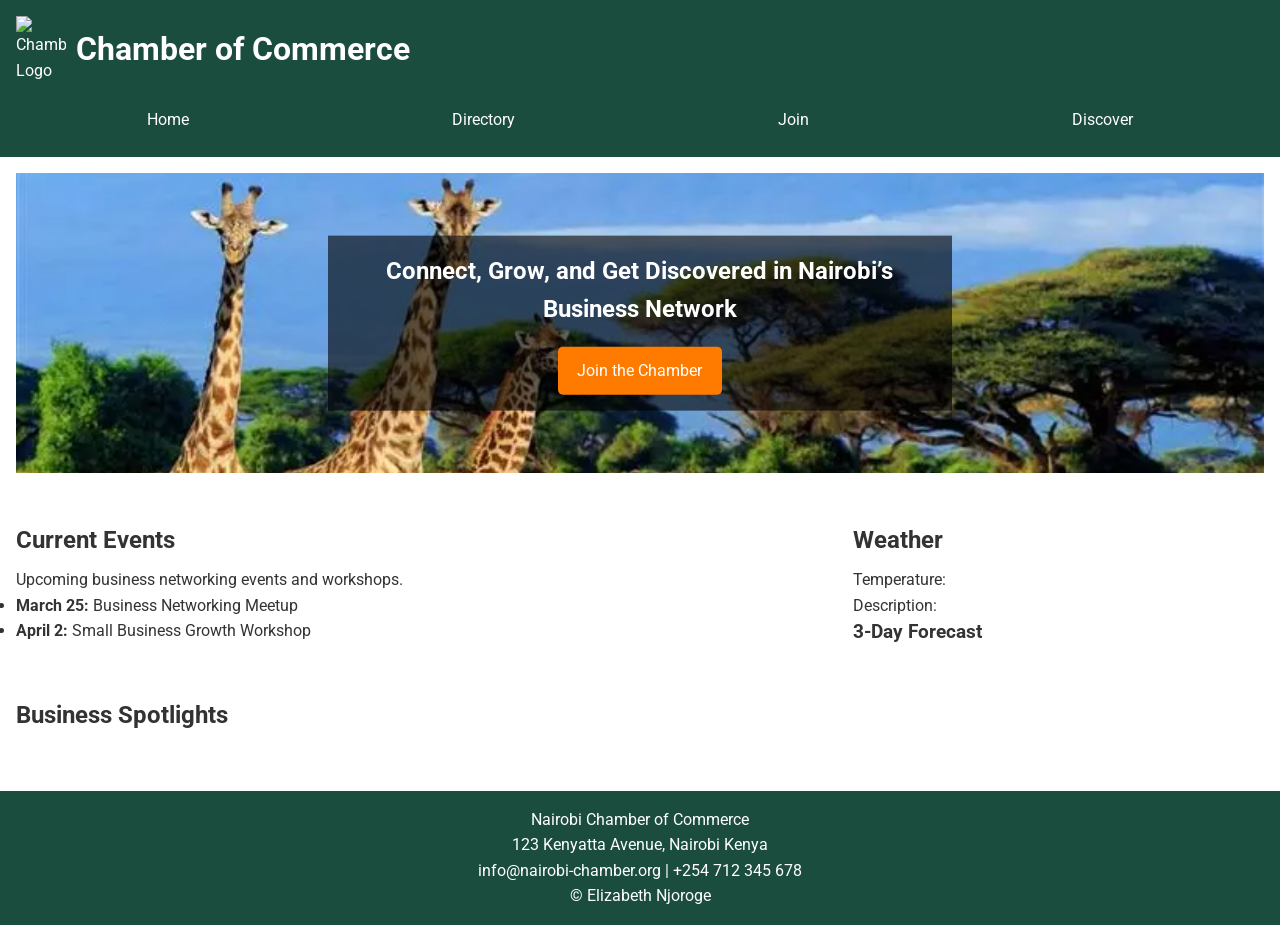
==== chamber/index.html @ 4fb661ab "added events" ====
<!DOCTYPE html>
<html lang="en">
<head>
    <meta charset="UTF-8">
    <meta name="viewport" content="width=device-width, initial-scale=1.0">
    <title>Chamber of Commerce | Home</title>
    <meta name="description" content="Welcome to the Chamber of Commerce. Discover local businesses, events, and opportunities.">
    <meta name="author" content="Elizabeth Njoroge">

    <link rel="preconnect" href="https://fonts.googleapis.com">
    <link rel="preconnect" href="https://fonts.gstatic.com" crossorigin>
    <link href="https://fonts.googleapis.com/css2?family=Roboto:wght@400;700&display=swap" rel="stylesheet">
    
    
    <!-- CSS -->
    <link rel="stylesheet" href="styles/base.css">

    <!-- JS -->
    <script src="scripts/main.js"></script>
</head>

<body>

    <!-- HEADER -->
    <header>
        <div class="logo">
            <img src="images/logo.png" alt="Chamber Logo">
            <h1>Chamber of Commerce</h1>
        </div>

        <nav>
            <button id="menu-btn"aria-label="Open navigation menu">☰</button>
            <ul class="navigation">
                <li><a href="index.html">Home</a></li>
                <li><a href="directory.html">Directory</a></li>
                <li><a href="#">Join</a></li>
                <li><a href="#">Discover</a></li>
            </ul>
        </nav>
    </header>

    <!-- MAIN -->
    <main>

        <!-- HERO -->
        <section class="hero">
            <img src="images/hero.webp" alt="City or business environment">
            <div class="hero-text">
                <h2>Connect, Grow, and Get Discovered in Nairobi’s Business Network</h2>
                <a href="#" class="cta-btn">Join the Chamber</a>
            </div>
        </section>

        <!-- EVENTS -->
        <section class="events">
            <h2>Current Events</h2>
            <p>Upcoming business networking events and workshops.</p>
                <ul>
                    <li><strong>March 25:</strong> Business Networking Meetup</li>
                    <li><strong>April 2:</strong> Small Business Growth Workshop</li>
                </ul>
        </section>

        <!-- WEATHER -->
        <section class="weather">
            <h2>Weather</h2>
            <p>Temperature: <span id="temp"></span></p>
            <p>Description: <span id="description"></span></p>

            <div class="forecast">
                <h3>3-Day Forecast</h3>
                <ul id="forecast-list"></ul>
            </div>
        </section>

        <!-- SPOTLIGHTS -->
        <section class="spotlights">
            <h2>Business Spotlights</h2>
            <div class="spotlight-container" id="spotlight-container">
                <!-- JS will inject cards here -->
            </div>
        </section>

    </main>

    <!-- FOOTER -->
    <footer>
       <p>Nairobi Chamber of Commerce</p>
        <p>123 Kenyatta Avenue, Nairobi Kenya</p>
        <p>info@nairobi-chamber.org | +254 712 345 678</p>

        <p>
        © <span id="year"></span> Elizabeth Njoroge
        </p>

        <p id="lastModified"></p>

    </footer>

</body>
</html>
---- chamber/styles/base.css ----
/* RESET */
* {
    margin: 0;
    padding: 0;
    box-sizing: border-box;
}

/* ROOT VARIABLES */
:root {
    --primary-color: #1b4d3e;
    --secondary-color: #f4f4f4;
    --accent-color: #ff7b00;
    --text-color: #333;
}

/* BODY */
body {
    font-family: roboto, sans-serif;
    color: var(--text-color);
    line-height: 1.6;
}

/* IMAGES */
img {
    width: 100%;
    display: block;
}

/* Header and Navigation*/
header {
    background: var(--primary-color);
    color: white;
    padding: 1rem;
}

.logo {
    display: flex;
    align-items: center;
    gap: 10px;
}

.logo img {
    width: 50px;
}

nav {
    margin-top: 1rem;
}

.navigation {
    list-style: none;
    display: none;
    flex-direction: column;
}

.navigation li a {
    color: white;
    text-decoration: none;
    padding: 0.5rem;
    display: block;
}

#menu-btn {
    background: none;
    border: none;
    color: white;
    font-size: 1.5rem;
}

/*Hero Section*/
.hero {
    position: relative;
}

.hero img {
    height: 300px;
    object-fit: cover;
}

.hero-text {
    position: absolute;
    top: 50%;
    left: 50%;
    transform: translate(-50%, -50%);
    
    background: rgba(0, 0, 0, 0.6);
    color: white;
    padding: 1rem;
    text-align: center;
}

.cta-btn {
    display: inline-block;
    margin-top: 10px;
    padding: 0.7rem 1.2rem;
    background: var(--accent-color);
    color: white;
    text-decoration: none;
    border-radius: 5px;
}

main {
    padding: 1rem;
}

section {
    margin-bottom: 2rem;
}

h2 {
    margin-bottom: 0.5rem;
}

/* Sportlite cards */
.spotlight-container {
    display: grid;
    gap: 1rem;
}

.spotlight-card {
    border: 1px solid #ddd;
    padding: 1rem;
    background: white;
    text-align: center;
}

.spotlight-card img {
    width: 80px;
    margin: 0 auto;
}

/* Footer */
footer {
    background: var(--primary-color);
    color: white;
    text-align: center;
    padding: 1rem;
}

/* Responsiveness */
@media (min-width: 768px) {

    /* NAVIGATION */
    .navigation {
        display: flex;
        flex-direction: row;
        justify-content: space-around;
    }

    #menu-btn {
        display: none;
    }

    /* MAIN GRID */
    main {
        display: grid;
        grid-template-columns: 2fr 1fr;
        gap: 1rem;
    }

    .hero {
        grid-column: span 2;
    }

    .spotlight-container {
        grid-template-columns: repeat(3, 1fr);
    }
}
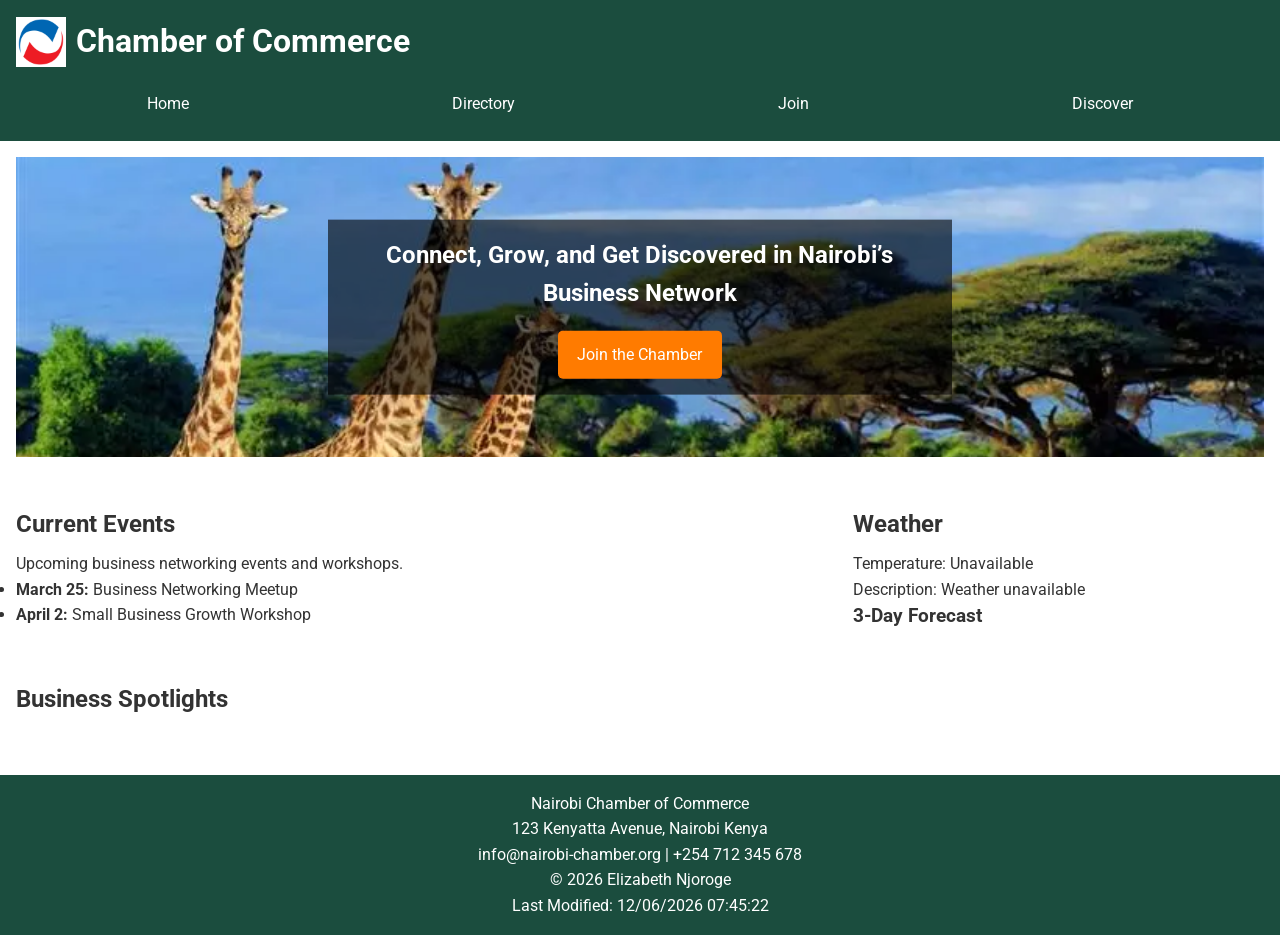
==== commit b4f9f03e: "added favicon and og" ====
--- a/chamber/index.html
+++ b/chamber/index.html
@@ -7,6 +7,14 @@
     <meta name="description" content="Welcome to the Chamber of Commerce. Discover local businesses, events, and opportunities.">
     <meta name="author" content="Elizabeth Njoroge">
 
+    <link rel="icon" href="images/favicon.ico">
+
+    <!-- Facebook Open Graph -->
+    <meta property="og:title" content="Nairobi Chamber Directory">
+    <meta property="og:description" content="Explore businesses in the Nairobi Chamber of Commerce">
+    <meta property="og:image" content="https://lizzezzie.github.io/wdd231/chamber/images/chamber-metrotech.webp">
+    <meta property="og:url" content="https://lizzezzie.github.io/wdd231/chamber/directory.html">
+
     <link rel="preconnect" href="https://fonts.googleapis.com">
     <link rel="preconnect" href="https://fonts.gstatic.com" crossorigin>
     <link href="https://fonts.googleapis.com/css2?family=Roboto:wght@400;700&display=swap" rel="stylesheet">
@@ -15,8 +23,7 @@
     <!-- CSS -->
     <link rel="stylesheet" href="styles/base.css">
 
-    <!-- JS -->
-    <script src="scripts/main.js"></script>
+
 </head>
 
 <body>
@@ -96,6 +103,7 @@
         <p id="lastModified"></p>
 
     </footer>
-
+    <!-- JS -->
+    <script src="scripts/main.js"></script>
 </body>
 </html>
--- a/chamber/styles/base.css
+++ b/chamber/styles/base.css
@@ -65,6 +65,10 @@
     border: none;
     color: white;
     font-size: 1.5rem;
+}
+
+.navigation.open {
+    display: flex;
 }
 
 /*Hero Section*/
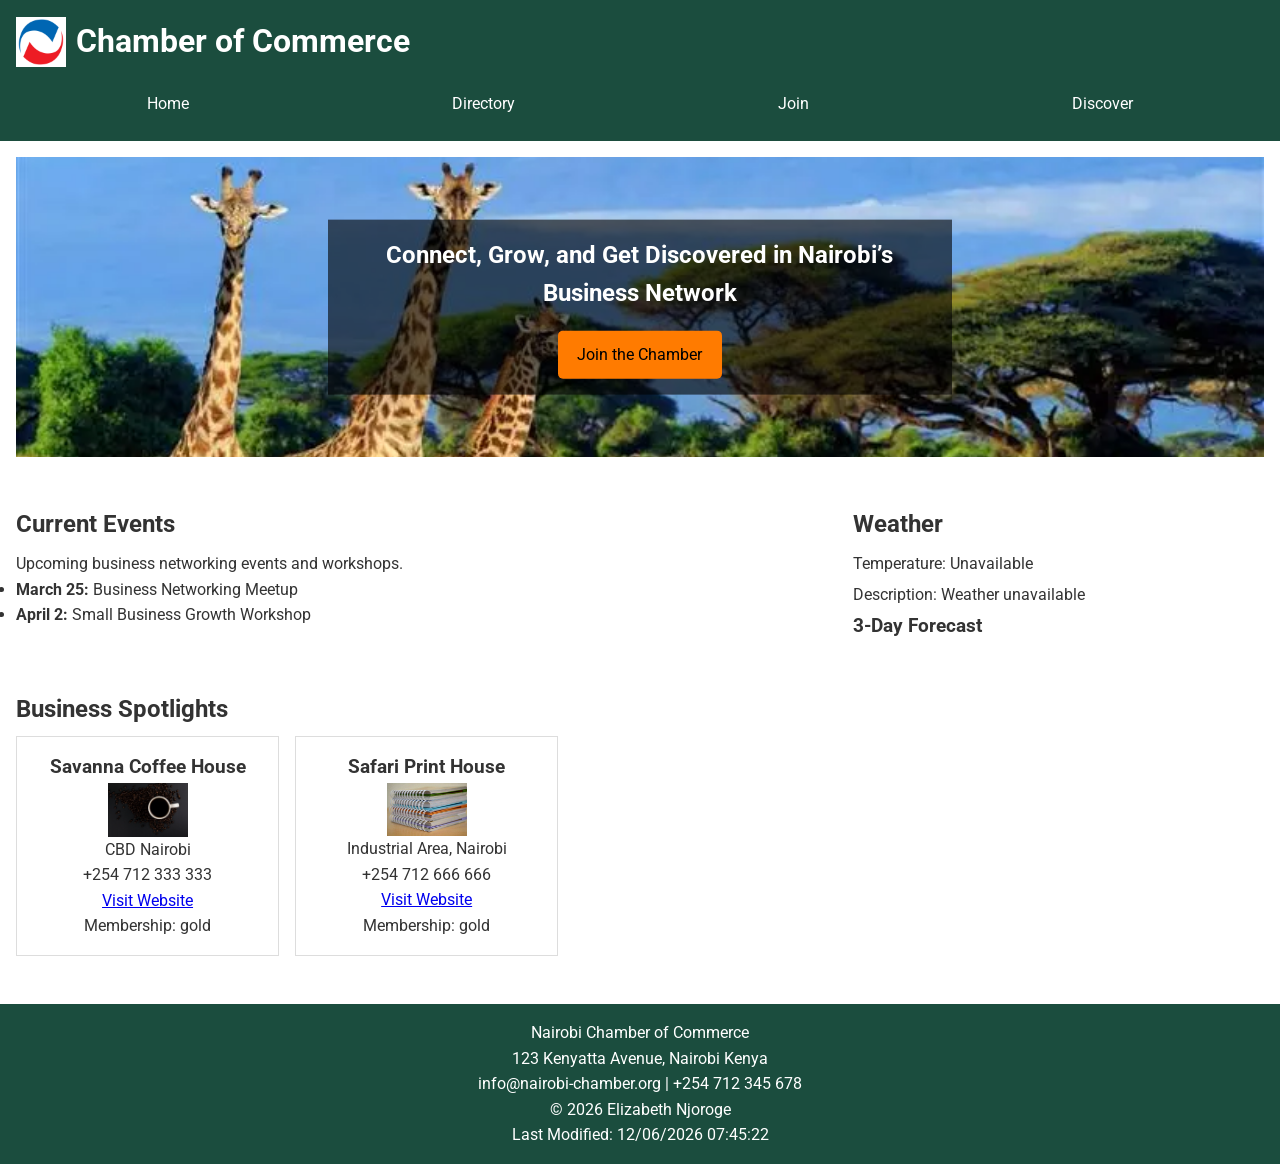
==== commit bb550048: "larger css link" ====
--- a/chamber/index.html
+++ b/chamber/index.html
@@ -22,6 +22,7 @@
     
     <!-- CSS -->
     <link rel="stylesheet" href="styles/base.css">
+    <link rel="stylesheet" href="styles/base-larger.css">
 
 
 </head>
--- a/chamber/styles/base.css
+++ b/chamber/styles/base.css
@@ -60,6 +60,7 @@
     display: block;
 }
 
+
 #menu-btn {
     background: none;
     border: none;
@@ -98,7 +99,7 @@
     margin-top: 10px;
     padding: 0.7rem 1.2rem;
     background: var(--accent-color);
-    color: white;
+    color: rgb(0, 0, 0);
     text-decoration: none;
     border-radius: 5px;
 }
@@ -113,6 +114,24 @@
 
 h2 {
     margin-bottom: 0.5rem;
+}
+
+/* Weather   */
+.weather p {
+    margin: 0.3rem 0;
+    font-size: 1rem;
+}
+
+.forecast ul {
+    list-style: none;
+    padding: 0;
+}
+
+.forecast li {
+    background: #f4f4f4;
+    margin: 0.3rem 0;
+    padding: 0.5rem;
+    border-radius: 5px;
 }
 
 /* Sportlite cards */
@@ -141,32 +160,3 @@
     padding: 1rem;
 }
 
-/* Responsiveness */
-@media (min-width: 768px) {
-
-    /* NAVIGATION */
-    .navigation {
-        display: flex;
-        flex-direction: row;
-        justify-content: space-around;
-    }
-
-    #menu-btn {
-        display: none;
-    }
-
-    /* MAIN GRID */
-    main {
-        display: grid;
-        grid-template-columns: 2fr 1fr;
-        gap: 1rem;
-    }
-
-    .hero {
-        grid-column: span 2;
-    }
-
-    .spotlight-container {
-        grid-template-columns: repeat(3, 1fr);
-    }
-}
--- a/chamber/styles/base-larger.css
+++ b/chamber/styles/base-larger.css
@@ -0,0 +1,29 @@
+/* Responsiveness */
+@media (min-width: 768px) {
+
+    /* NAVIGATION */
+    .navigation {
+        display: flex;
+        flex-direction: row;
+        justify-content: space-around;
+    }
+
+    #menu-btn {
+        display: none;
+    }
+
+    /* MAIN GRID */
+    main {
+        display: grid;
+        grid-template-columns: 2fr 1fr;
+        gap: 1rem;
+    }
+
+    .hero {
+        grid-column: span 2;
+    }
+
+    .spotlight-container {
+        grid-template-columns: repeat(3, 1fr);
+    }
+}
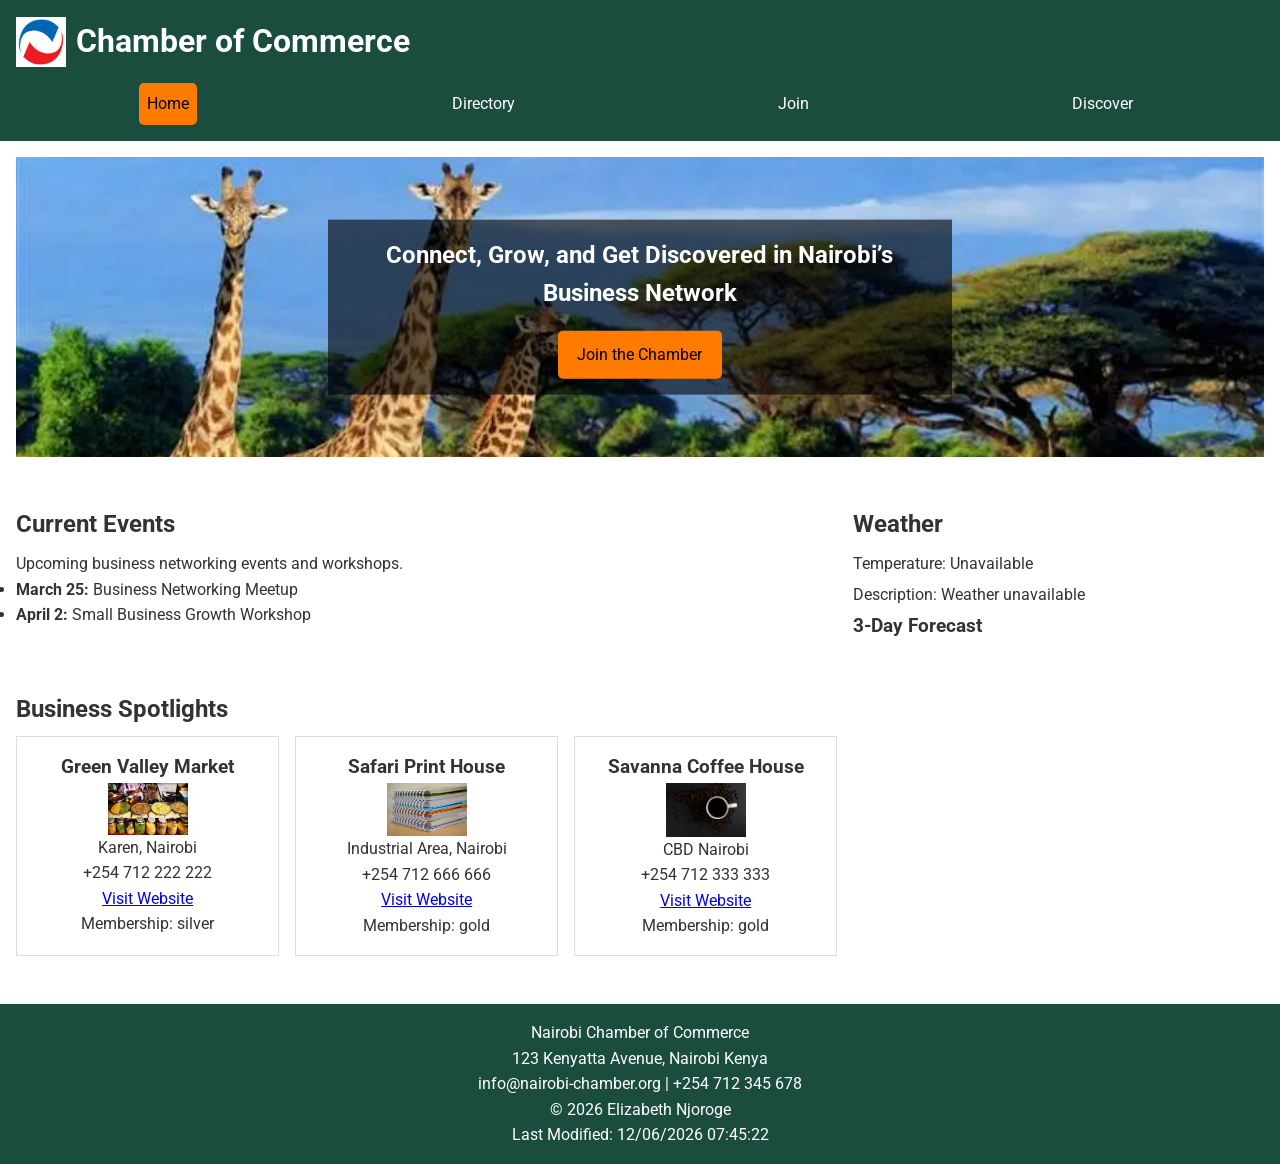
==== commit e4920417: "wayfinder and menu button" ====
--- a/chamber/index.html
+++ b/chamber/index.html
@@ -39,7 +39,7 @@
         <nav>
             <button id="menu-btn"aria-label="Open navigation menu">☰</button>
             <ul class="navigation">
-                <li><a href="index.html">Home</a></li>
+                <li><a href="index.html" class="active">Home</a></li>
                 <li><a href="directory.html">Directory</a></li>
                 <li><a href="#">Join</a></li>
                 <li><a href="#">Discover</a></li>
--- a/chamber/styles/base.css
+++ b/chamber/styles/base.css
@@ -52,12 +52,26 @@
     display: none;
     flex-direction: column;
 }
+.navigation a.active {
+    background: var(--accent-color);
+    color: rgb(0, 0, 0);
+    border-radius: 5px;
+}
 
 .navigation li a {
     color: white;
     text-decoration: none;
     padding: 0.5rem;
     display: block;
+}
+.navigation li a {
+    transition: background 0.3s, color 0.3s;
+}
+
+.navigation li a:hover {
+    background: white;
+    color: var(--primary-color);
+    border-radius: 5px;
 }
 
 
@@ -66,6 +80,15 @@
     border: none;
     color: white;
     font-size: 1.5rem;
+}
+#menu-btn {
+    cursor: pointer;
+    padding: 0.5rem;
+    border-radius: 5px;
+}
+
+#menu-btn:hover {
+    background: rgba(255,255,255,0.2);
 }
 
 .navigation.open {
@@ -102,6 +125,14 @@
     color: rgb(0, 0, 0);
     text-decoration: none;
     border-radius: 5px;
+}
+.cta-btn {
+    transition: background 0.3s, transform 0.2s;
+}
+
+.cta-btn:hover {
+    background: #e66a00;
+    transform: scale(1.05);
 }
 
 main {
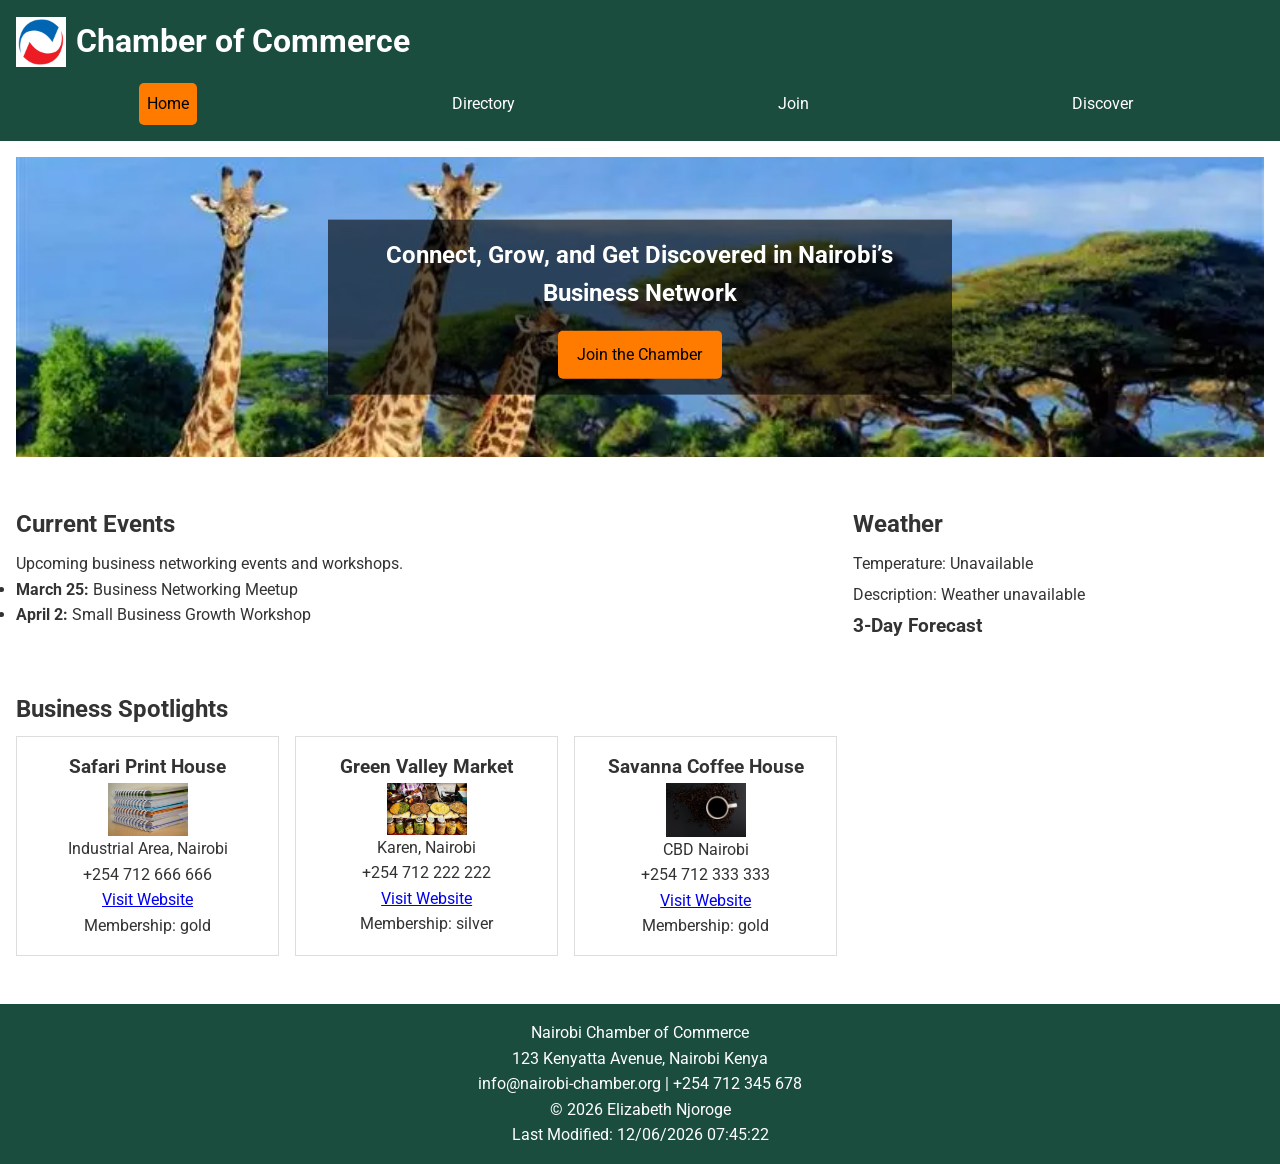
==== commit fef209ca: "bug fix" ====
--- a/chamber/index.html
+++ b/chamber/index.html
@@ -37,7 +37,7 @@
         </div>
 
         <nav>
-            <button id="menu-btn"aria-label="Open navigation menu">☰</button>
+            <button id="menu-btn" aria-label="Open navigation menu">☰</button>
             <ul class="navigation">
                 <li><a href="index.html" class="active">Home</a></li>
                 <li><a href="directory.html">Directory</a></li>
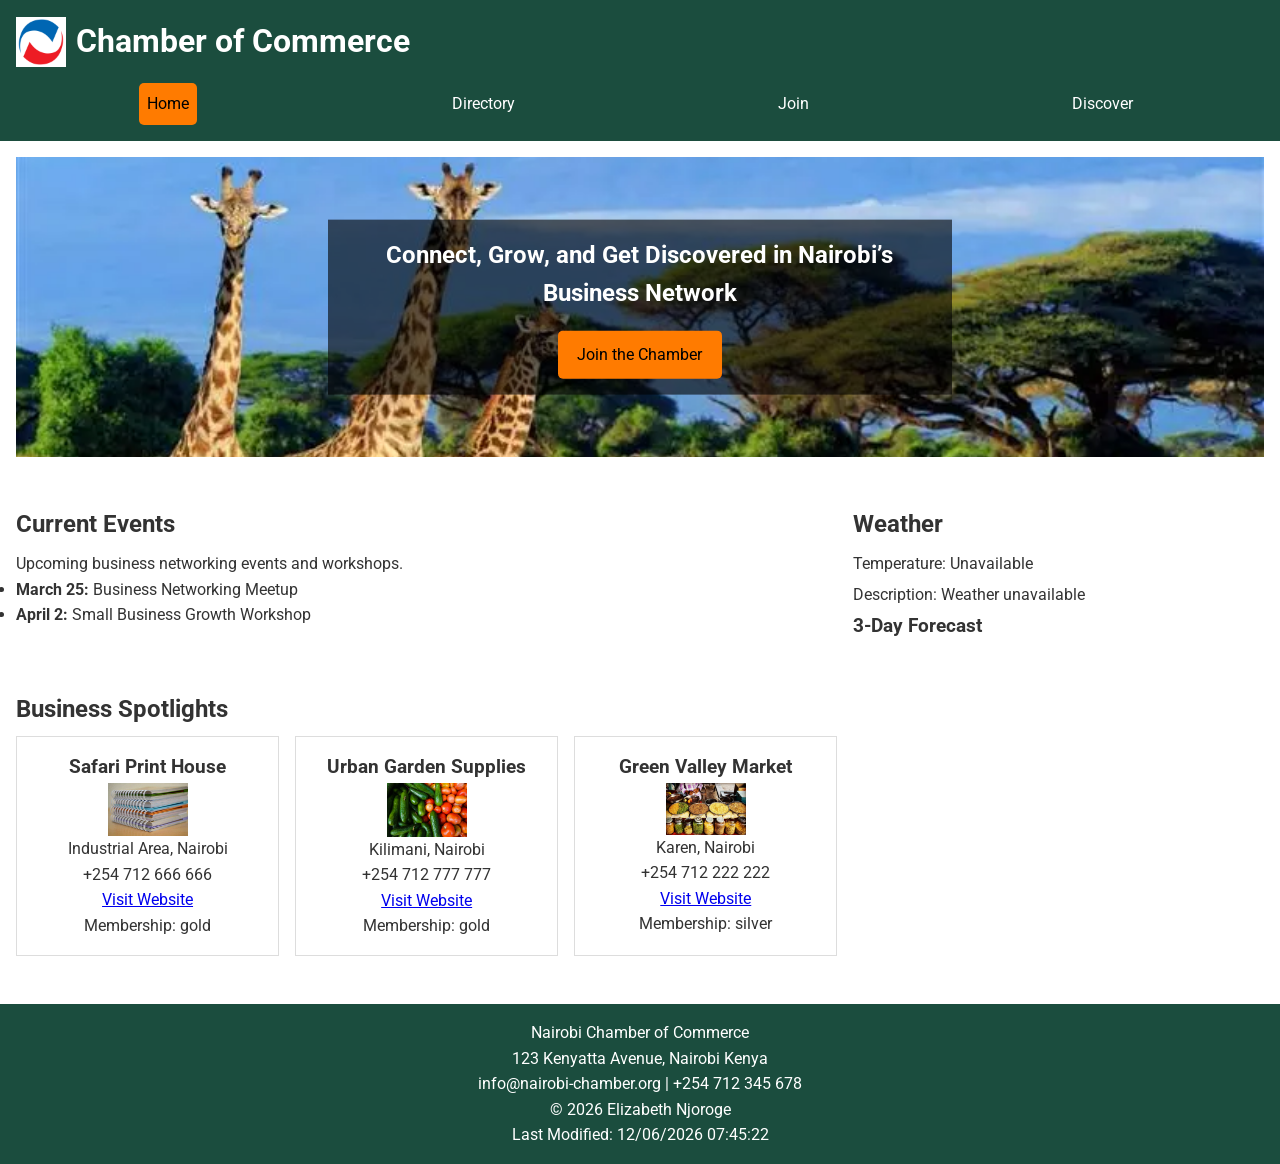
==== commit d379cf68: "bug fix" ====
--- a/chamber/index.html
+++ b/chamber/index.html
@@ -23,6 +23,10 @@
     <!-- CSS -->
     <link rel="stylesheet" href="styles/base.css">
     <link rel="stylesheet" href="styles/base-larger.css">
+
+    <!--JS-->
+    <script src="scripts/main.js" defer></script>
+</head>
 
 
 </head>
@@ -104,7 +108,6 @@
         <p id="lastModified"></p>
 
     </footer>
-    <!-- JS -->
-    <script src="scripts/main.js"></script>
+   
 </body>
 </html>
--- a/chamber/styles/base.css
+++ b/chamber/styles/base.css
@@ -63,8 +63,6 @@
     text-decoration: none;
     padding: 0.5rem;
     display: block;
-}
-.navigation li a {
     transition: background 0.3s, color 0.3s;
 }
 
@@ -80,8 +78,6 @@
     border: none;
     color: white;
     font-size: 1.5rem;
-}
-#menu-btn {
     cursor: pointer;
     padding: 0.5rem;
     border-radius: 5px;
@@ -125,8 +121,6 @@
     color: rgb(0, 0, 0);
     text-decoration: none;
     border-radius: 5px;
-}
-.cta-btn {
     transition: background 0.3s, transform 0.2s;
 }
 
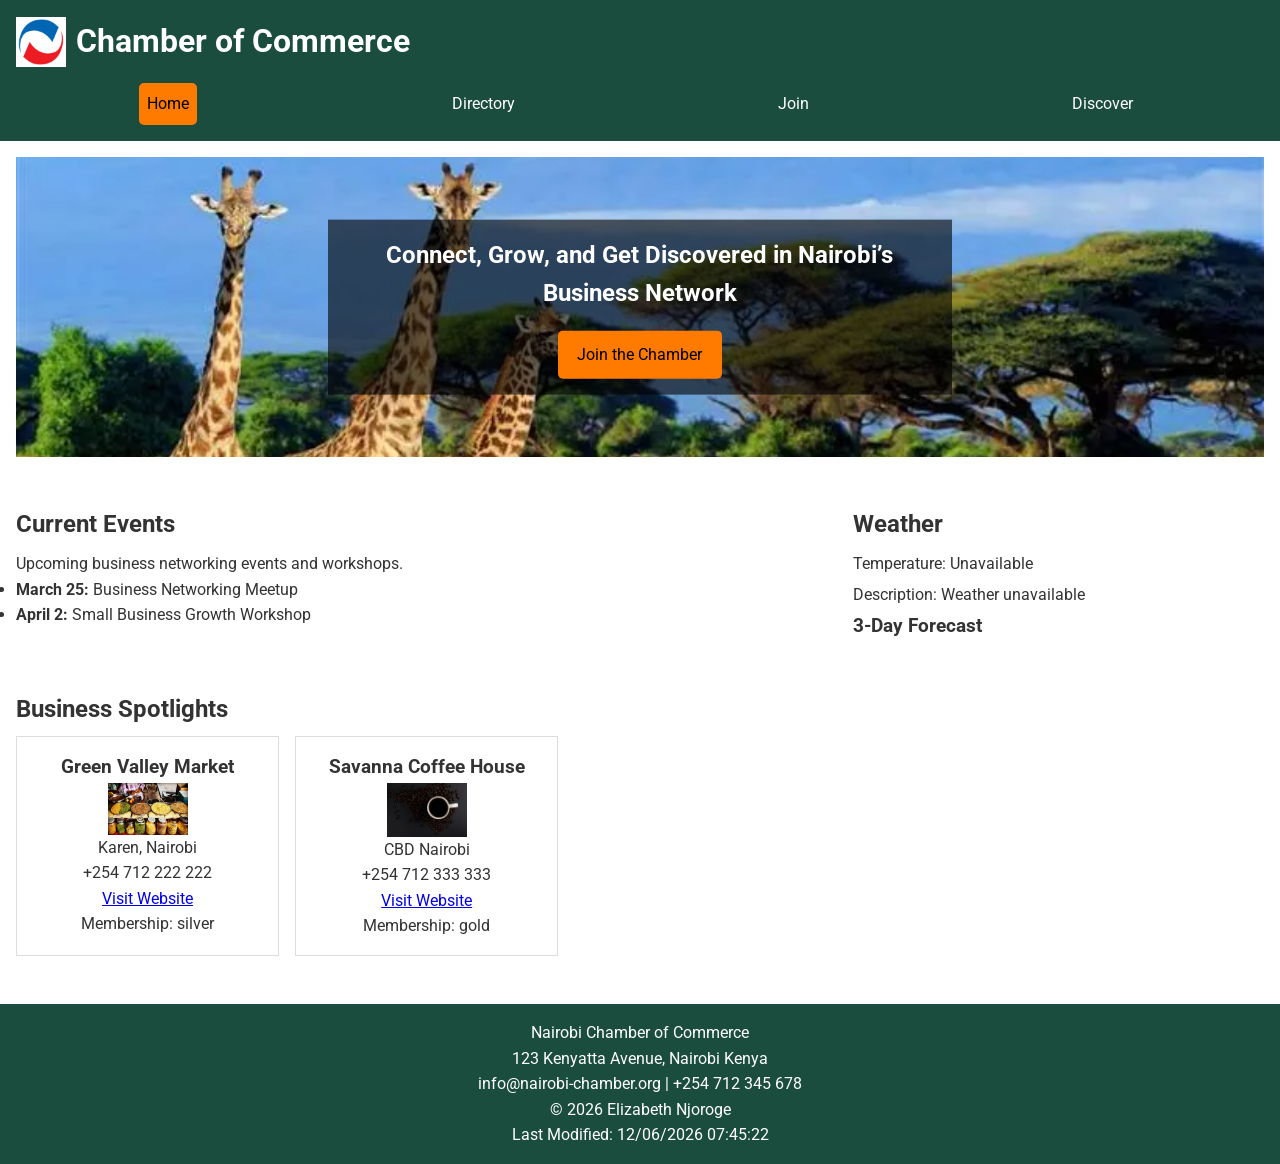
==== commit 3a99a66f: "join page css" ====
--- a/chamber/index.html
+++ b/chamber/index.html
@@ -45,7 +45,7 @@
             <ul class="navigation">
                 <li><a href="index.html" class="active">Home</a></li>
                 <li><a href="directory.html">Directory</a></li>
-                <li><a href="#">Join</a></li>
+                <li><a href="join.html">Join</a></li>
                 <li><a href="#">Discover</a></li>
             </ul>
         </nav>
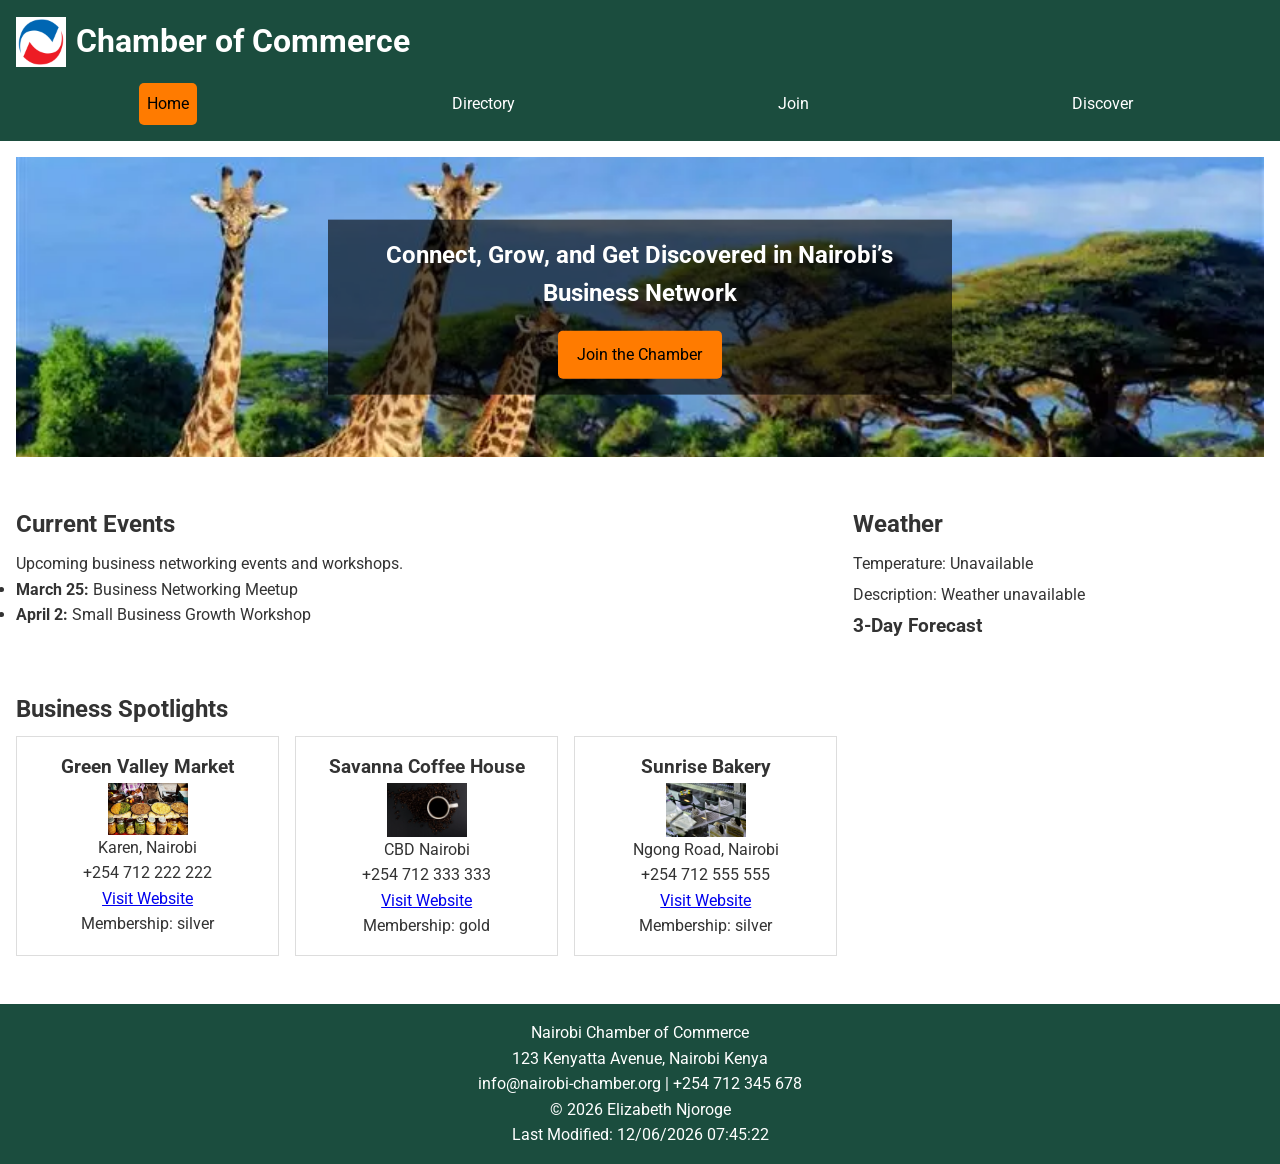
==== commit bf038f5e: "nav improvement in all pages" ====
--- a/chamber/index.html
+++ b/chamber/index.html
@@ -46,7 +46,7 @@
                 <li><a href="index.html" class="active">Home</a></li>
                 <li><a href="directory.html">Directory</a></li>
                 <li><a href="join.html">Join</a></li>
-                <li><a href="#">Discover</a></li>
+                <li><a href="Discover.html">Discover</a></li>
             </ul>
         </nav>
     </header>
